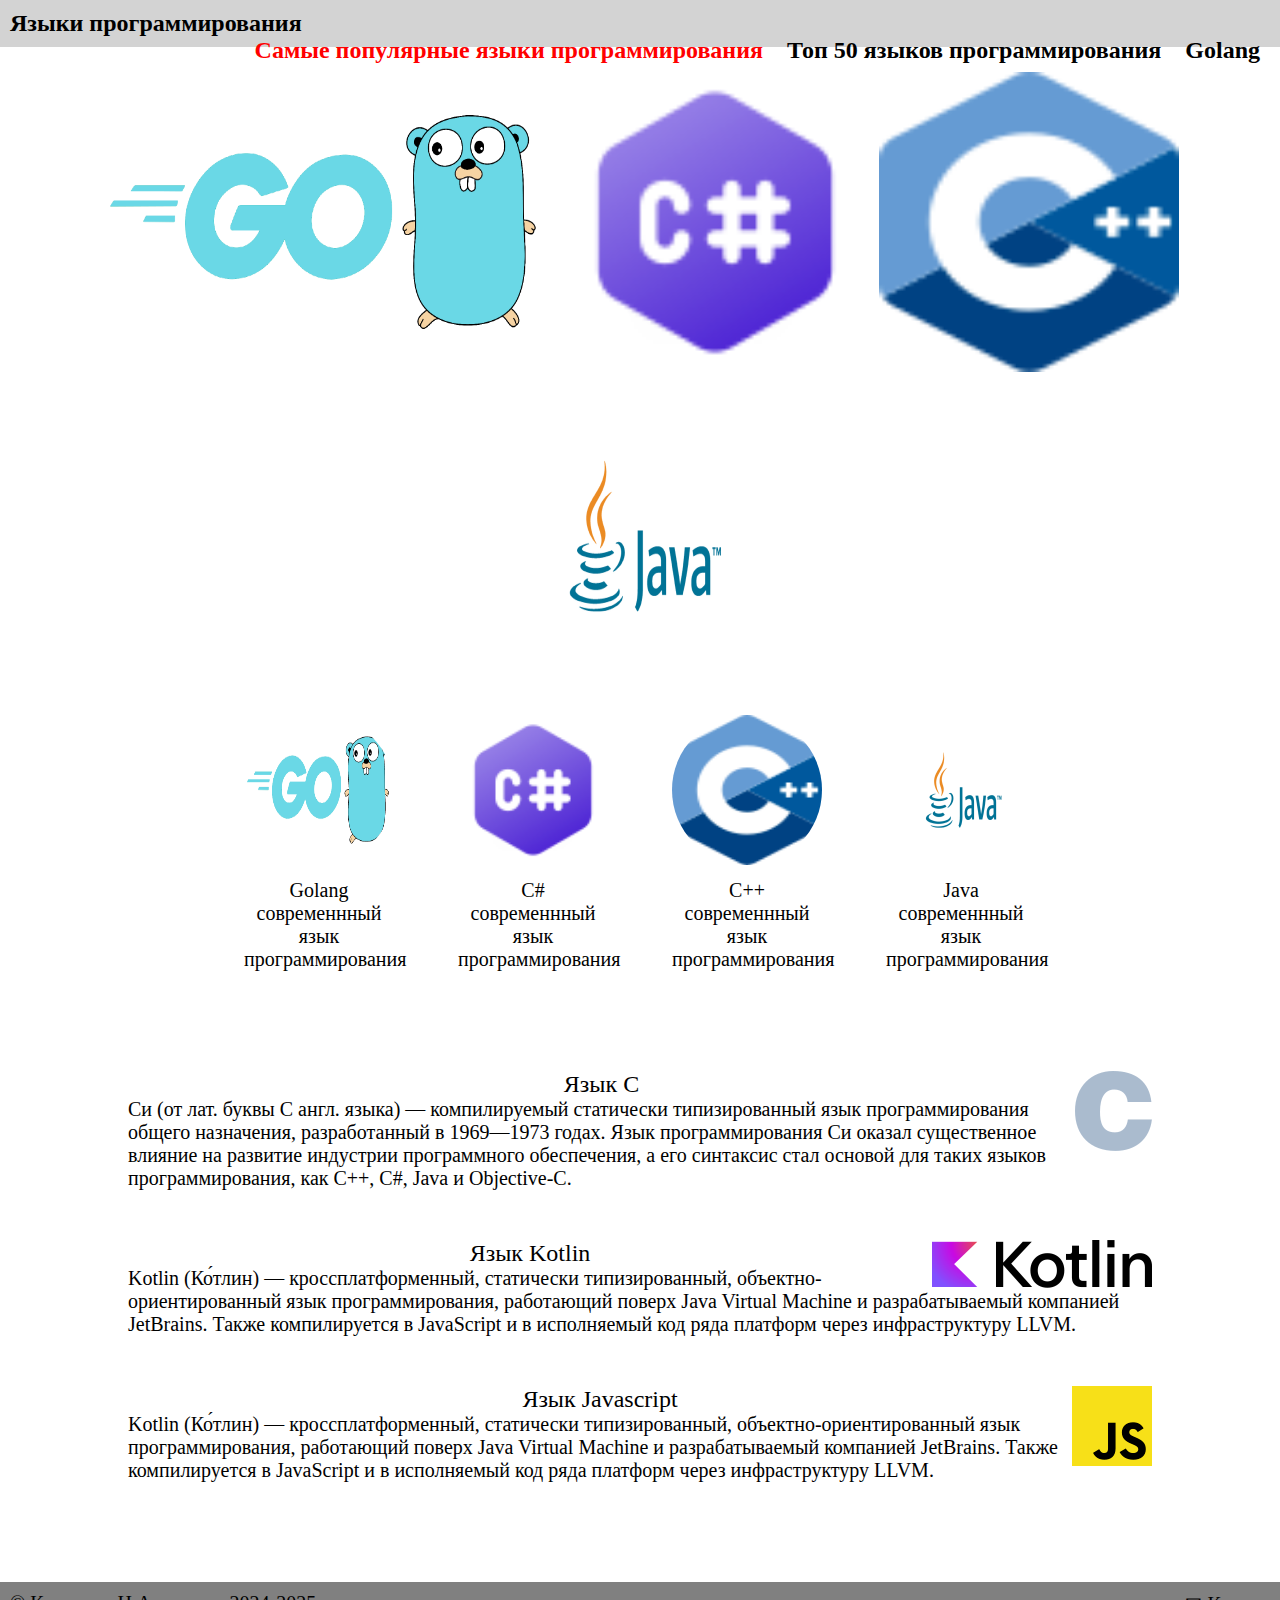
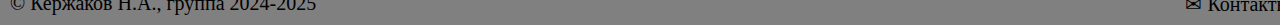
==== index.html @ 20d0cb8d "update" ====
<!DOCTYPE html>
<html lang="en">
<head>
    <meta charset="UTF-8">
    <link rel="stylesheet" type="text/css" href="styles/style.css">
    <title>Main</title>
</head>
<body>
  <div class="header">
    <span class="title">Языки программирования</span>
    <div class="menu-items">
      <a href="mainPage.html" class="active">Самые популярные языки программирования</a>
      <a href="langList.html">Топ 50 языков программирования</a>
      <a href="golang.html">Golang</a>
    </div>
  </div>
  <div class="main">
    <div class="images">
      <img src="./image/golang.png" alt="GO">
      <img src="./image/c%23.png" alt="C#">
      <img src="./image/c++.png" alt="C++">
      <img src="./image/java.png" alt="Java">
    </div>
    <div class="logos">
      <div class="logo-item">
        <div class="logo-img">
          <img src="image/golang.png" alt="go">
        </div>
        <div class="logo-text text">
          Golang современнный язык программирования
        </div>
      </div>
      <div class="logo-item">
        <div class="logo-img">
          <img src="image/c%23.png" alt="C#">
        </div>
        <div class="logo-text text">
          C# современнный язык программирования
        </div>
      </div>
      <div class="logo-item">
        <div class="logo-img">
          <img src="image/c++.png" alt="C#">
        </div>
        <div class="logo-text text">
          C++ современнный язык программирования
        </div>
      </div>
      <div class="logo-item">
        <div class="logo-img">
          <img src="image/java.png" alt="C#">
        </div>
        <div class="logo-text text">
          Java современнный язык программирования
        </div>
      </div>
    </div>
    <div class="items">
      <div class="item">
        <img src="image/c.png" alt="C"><div class="text">
          <div class="item-header">
            <span class="item-title">Язык C</span>
          </div>
          <div class="item-text">
              <span>Си (от лат. буквы C англ. языка) — компилируемый статически типизированный язык программирования общего назначения,
              разработанный в 1969—1973 годах.
              Язык программирования Си оказал существенное влияние на развитие индустрии программного обеспечения, а его синтаксис стал основой
              для таких языков программирования, как C++, C#, Java и Objective-C.
              </span>
          </div>
        </div>
      </div>
      <div class="item">
          <img src="image/kotlin.png" alt="Kotlin"><div class="text">
          <div class="item-header">
            <span class="item-title">Язык Kotlin</span>
          </div>
          <div class="item-text">
              <span>Kotlin (Ко́тлин) — кроссплатформенный, статически типизированный, объектно-ориентированный язык программирования,
        работающий поверх Java Virtual Machine и разрабатываемый компанией JetBrains. Также компилируется в JavaScript и в исполняемый код
        ряда платформ через инфраструктуру LLVM.
              </span>
          </div>
        </div>
      </div>
      <div class="item">
        <img src="image/javascript.png" alt="Javascript"><div class="text">
        <div class="item-header">
          <span class="item-title">Язык Javascript</span>
        </div>
        <div class="item-text">
              <span>Kotlin (Ко́тлин) — кроссплатформенный, статически типизированный, объектно-ориентированный язык программирования,
        работающий поверх Java Virtual Machine и разрабатываемый компанией JetBrains. Также компилируется в JavaScript и в исполняемый код
        ряда платформ через инфраструктуру LLVM.
              </span>
        </div>
      </div>
      </div>
    </div>
  </div>
  <div class="footer">
    <span class="title">© Кержаков Н.А., группа 2024-2025</span>
    <span class="contacts">✉ Контакты</span>
  </div>
</body>
</html>
---- styles/style.css ----
body {
    margin: 0;
    padding: 0;
}

.header {
    display: block;
    width: 100%;
    background: lightgrey;
    padding: 10px;
    margin: 0;
    position: relative;
    box-sizing: border-box;
}

.title {
    font-size: 1.5em;
    font-weight: bold;
    display: inline-block;
}

.menu-items {
    box-sizing: border-box;
    margin: 0;
    padding: 0;
    float: right;
}

.menu-items a {
    text-decoration: none;
    color: black;
    font-weight: bold;
    font-size: 1.5em;
    /*margin: 0 10px;*/
    padding: 10px;
    box-sizing: border-box;
}

.menu-items a.active {
    color: red;
}

.images {
    text-align: center;
    margin-top: 20px;
}

.images img {
    display: inline-block;
    width: 300px;
    height: 300px;
    box-sizing: border-box;
    margin: 5px;
}

.images img:nth-child(1) {
    width: 450px;
}

.logos {
    display: block;
    text-align: center;
    margin-top: 20px;
}

.logo-item {
    display: inline-block;
    text-align: center;
    margin: 0 30px;
    vertical-align: top;
}

.logo-img img {
    border-radius: 50%;
    width: 150px;
    height: 150px;
}

.logo-text {
    display: block;
    font-size: 20px;
    text-align: center;
    width: 150px;
    margin-top: 10px;
}

.items {
    display: block;
    margin: 100px auto;
    box-sizing: border-box;
    width: 80%;
    height: auto;
}

.item {
    display: block;
    margin-top: 50px;
    width: 100%;
}

.item img {
    display: block;
    float: right;
}

.item-title {
    font-size: 24px;
    align-self: center;
    display: inline;
}

.item-header {
    display: block;
    text-align: center;
}

.item-text {
    display: block;
}

.item-text span {
    font-size: 20px;
}

.footer {
    display: block;
    background: gray;
    width: 100%;
    padding: 10px;
    height: auto;
}

.footer .title {
    font-size: 20px;
    font-weight: normal;
}

.footer .contacts {
    float: right;
    font-size: 20px;
}
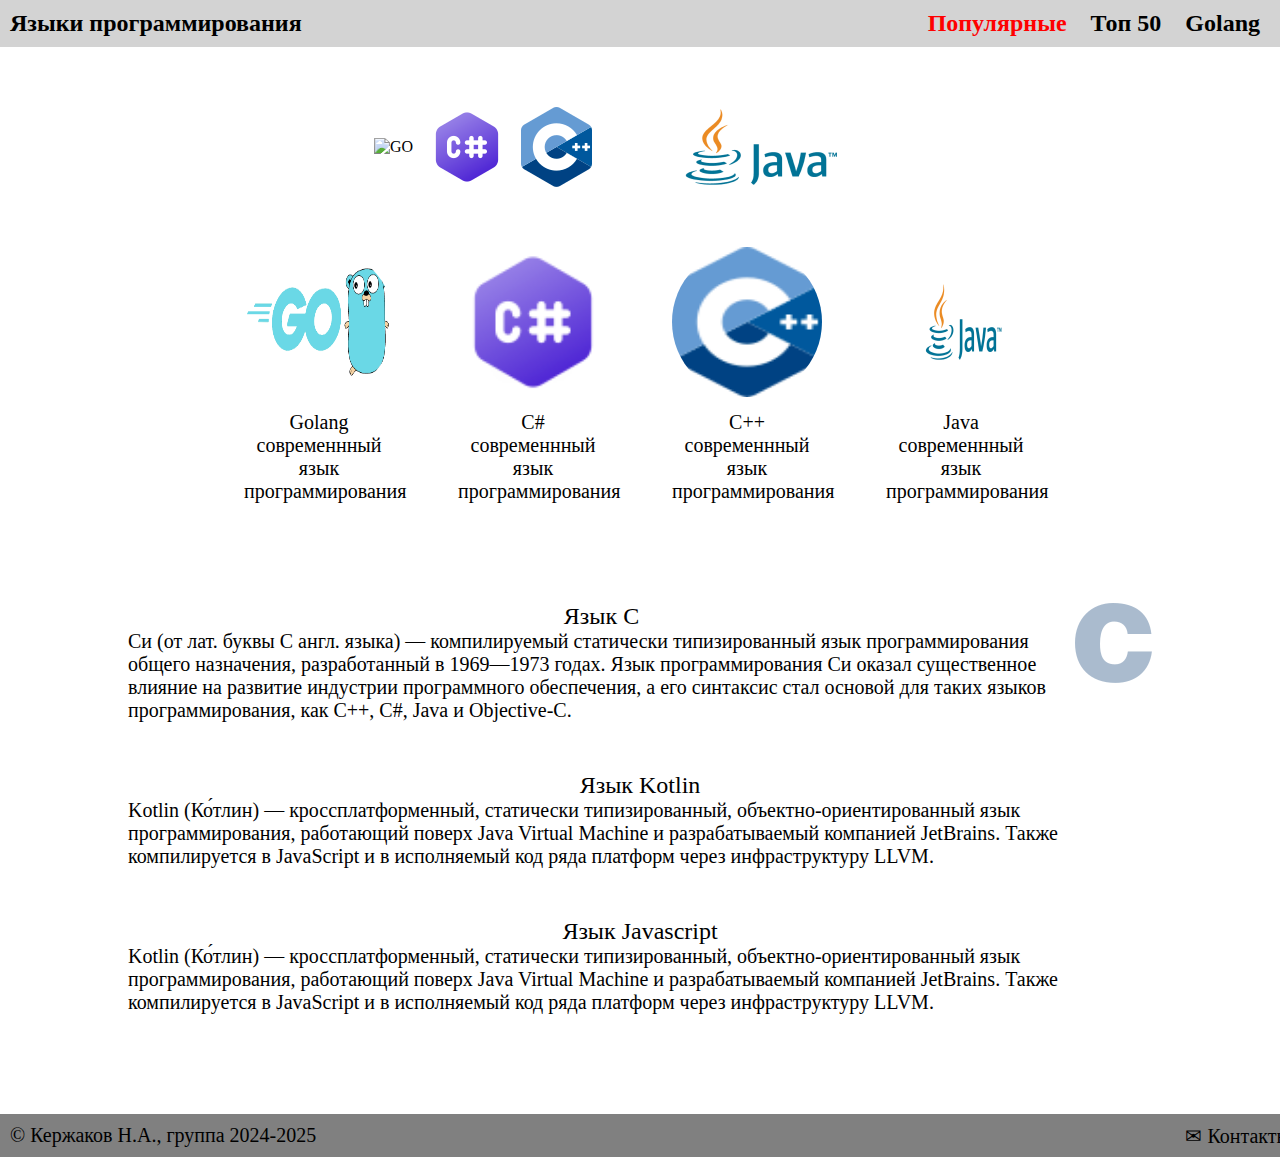
==== commit a00f9bdd: "update index" ====
--- a/index.html
+++ b/index.html
@@ -9,14 +9,14 @@
   <div class="header">
     <span class="title">Языки программирования</span>
     <div class="menu-items">
-      <a href="mainPage.html" class="active">Самые популярные языки программирования</a>
-      <a href="langList.html">Топ 50 языков программирования</a>
+      <a href="mainPage.html" class="active">Популярные</a>
+      <a href="langList.html">Топ 50</a>
       <a href="golang.html">Golang</a>
     </div>
   </div>
   <div class="main">
     <div class="images">
-      <img src="./image/golang.png" alt="GO">
+      <img src="./image/go.png" alt="GO">
       <img src="./image/c%23.png" alt="C#">
       <img src="./image/c++.png" alt="C++">
       <img src="./image/java.png" alt="Java">
@@ -71,7 +71,6 @@
         </div>
       </div>
       <div class="item">
-          <img src="image/kotlin.png" alt="Kotlin"><div class="text">
           <div class="item-header">
             <span class="item-title">Язык Kotlin</span>
           </div>
@@ -82,9 +81,7 @@
               </span>
           </div>
         </div>
-      </div>
       <div class="item">
-        <img src="image/javascript.png" alt="Javascript"><div class="text">
         <div class="item-header">
           <span class="item-title">Язык Javascript</span>
         </div>
--- a/styles/style.css
+++ b/styles/style.css
@@ -47,14 +47,15 @@
 
 .images img {
     display: inline-block;
-    width: 300px;
-    height: 300px;
+    max-width: 300px;
+    max-height: 300px;
     box-sizing: border-box;
     margin: 5px;
+    vertical-align: middle;
 }
 
 .images img:nth-child(1) {
-    width: 450px;
+    max-width: 300px;
 }
 
 .logos {
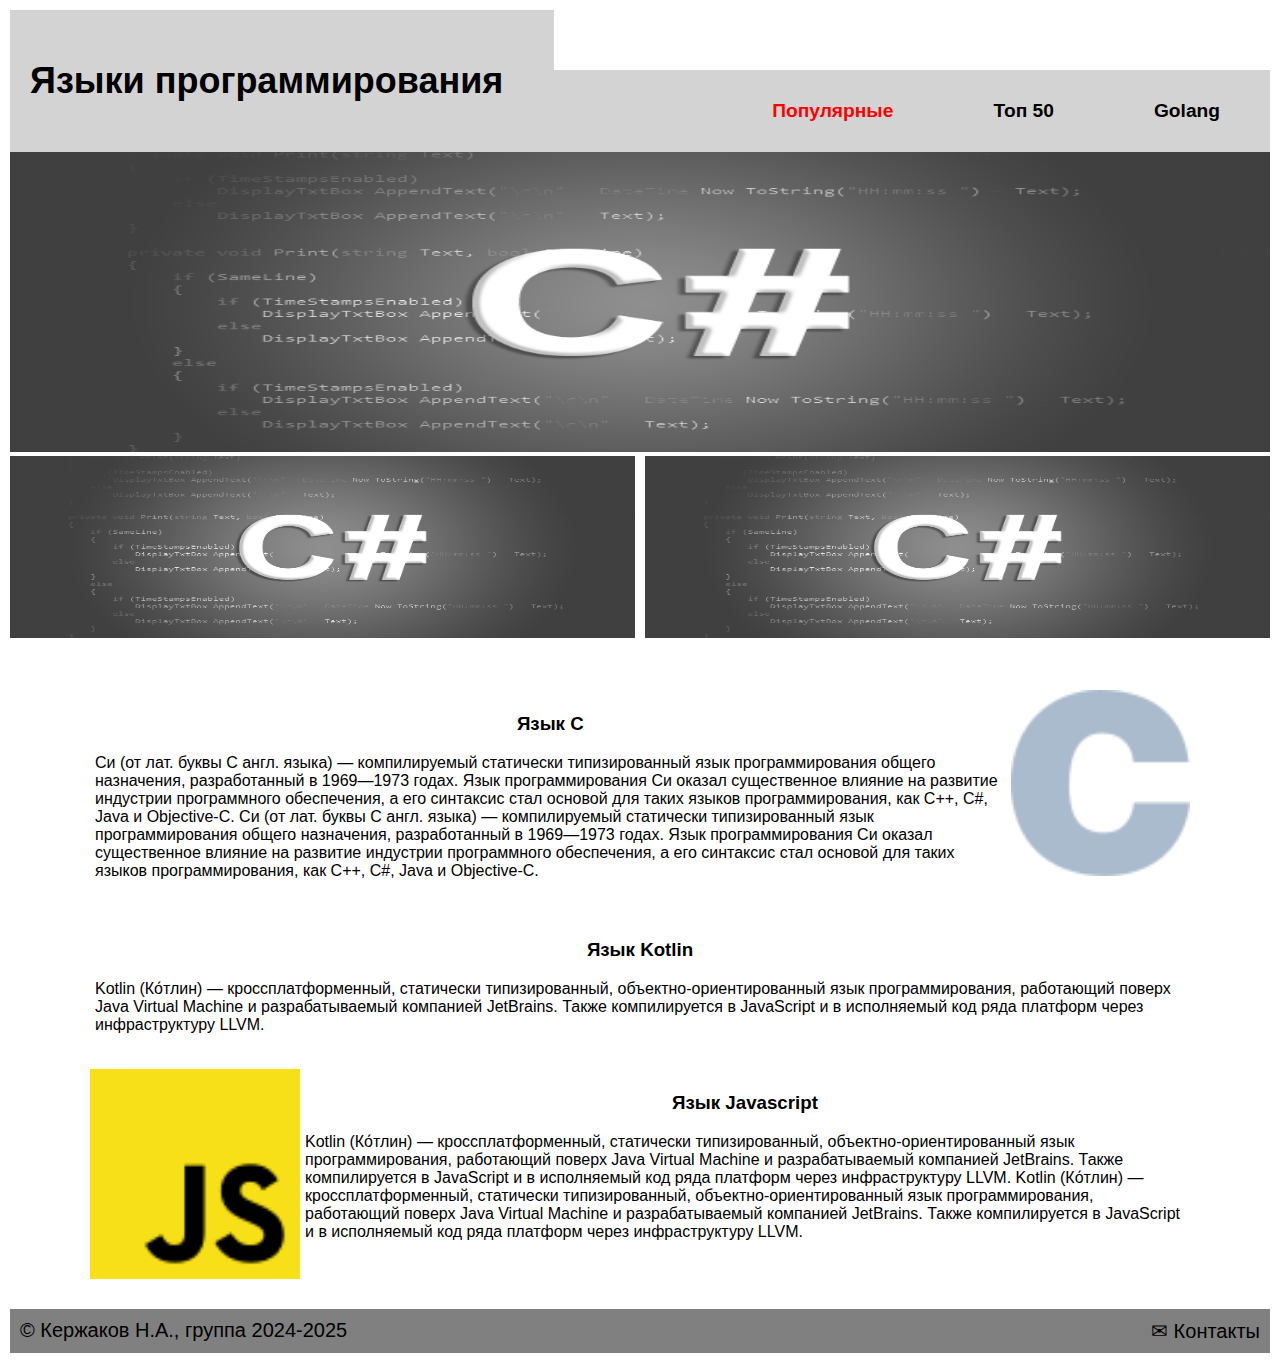
==== commit 34ba2a96: "lab4" ====
--- a/index.html
+++ b/index.html
@@ -1,103 +1,79 @@
 <!DOCTYPE html>
 <html lang="en">
 <head>
-    <meta charset="UTF-8">
-    <link rel="stylesheet" type="text/css" href="styles/style.css">
-    <title>Main</title>
+  <meta charset="UTF-8">
+  <link rel="stylesheet" type="text/css" href="./styles/style.css">
+  <title>Title</title>
 </head>
 <body>
-  <div class="header">
-    <span class="title">Языки программирования</span>
-    <div class="menu-items">
-      <a href="mainPage.html" class="active">Популярные</a>
-      <a href="langList.html">Топ 50</a>
-      <a href="golang.html">Golang</a>
+<header class="header">
+  <div class="logo">
+    <h2>Языки программирования</h2>
+  </div>
+  <nav class="menu">
+    <a href="#" class="menu-item active">Популярные</a>
+    <a href="#" class="menu-item">Топ 50</a>
+    <a href="#" class="menu-item">Golang</a>
+  </nav>
+</header>
+<main>
+  <div class="images">
+    <div class="block1">
+      <img src="./image/c%232.png" alt="Рисунок 1">
+    </div>
+    <div class="block2">
+      <img src="./image/c%232.png" alt="Рисунок 2">
+    </div>
+    <div class="block3">
+      <img src="./image/c%232.png" alt="Рисунок 3">
     </div>
   </div>
-  <div class="main">
-    <div class="images">
-      <img src="./image/go.png" alt="GO">
-      <img src="./image/c%23.png" alt="C#">
-      <img src="./image/c++.png" alt="C++">
-      <img src="./image/java.png" alt="Java">
-    </div>
-    <div class="logos">
-      <div class="logo-item">
-        <div class="logo-img">
-          <img src="image/golang.png" alt="go">
-        </div>
-        <div class="logo-text text">
-          Golang современнный язык программирования
-        </div>
-      </div>
-      <div class="logo-item">
-        <div class="logo-img">
-          <img src="image/c%23.png" alt="C#">
-        </div>
-        <div class="logo-text text">
-          C# современнный язык программирования
-        </div>
-      </div>
-      <div class="logo-item">
-        <div class="logo-img">
-          <img src="image/c++.png" alt="C#">
-        </div>
-        <div class="logo-text text">
-          C++ современнный язык программирования
-        </div>
-      </div>
-      <div class="logo-item">
-        <div class="logo-img">
-          <img src="image/java.png" alt="C#">
-        </div>
-        <div class="logo-text text">
-          Java современнный язык программирования
-        </div>
-      </div>
-    </div>
-    <div class="items">
-      <div class="item">
-        <img src="image/c.png" alt="C"><div class="text">
-          <div class="item-header">
-            <span class="item-title">Язык C</span>
-          </div>
-          <div class="item-text">
-              <span>Си (от лат. буквы C англ. языка) — компилируемый статически типизированный язык программирования общего назначения,
+  <div class="info">
+    <div class="info-block">
+      <div class="text">
+        <h3>Язык C</h3>
+        <span>
+                        Си (от лат. буквы C англ. языка) — компилируемый статически типизированный язык программирования общего назначения,
               разработанный в 1969—1973 годах.
               Язык программирования Си оказал существенное влияние на развитие индустрии программного обеспечения, а его синтаксис стал основой
               для таких языков программирования, как C++, C#, Java и Objective-C.
-              </span>
-          </div>
-        </div>
+                        Си (от лат. буквы C англ. языка) — компилируемый статически типизированный язык программирования общего назначения,
+              разработанный в 1969—1973 годах.
+              Язык программирования Си оказал существенное влияние на развитие индустрии программного обеспечения, а его синтаксис стал основой
+              для таких языков программирования, как C++, C#, Java и Objective-C.
+                    </span>
       </div>
-      <div class="item">
-          <div class="item-header">
-            <span class="item-title">Язык Kotlin</span>
-          </div>
-          <div class="item-text">
-              <span>Kotlin (Ко́тлин) — кроссплатформенный, статически типизированный, объектно-ориентированный язык программирования,
+      <img src="./image/c.png" alt="рисунок 1">
+    </div>
+    <div class="info-block">
+      <div class="text">
+        <h3>Язык Kotlin</h3>
+        <span>
+                        Kotlin (Ко́тлин) — кроссплатформенный, статически типизированный, объектно-ориентированный язык программирования,
         работающий поверх Java Virtual Machine и разрабатываемый компанией JetBrains. Также компилируется в JavaScript и в исполняемый код
         ряда платформ через инфраструктуру LLVM.
-              </span>
-          </div>
-        </div>
-      <div class="item">
-        <div class="item-header">
-          <span class="item-title">Язык Javascript</span>
-        </div>
-        <div class="item-text">
-              <span>Kotlin (Ко́тлин) — кроссплатформенный, статически типизированный, объектно-ориентированный язык программирования,
+                    </span>
+      </div>
+    </div>
+    <div class="info-block">
+      <div class="text">
+        <h3>Язык Javascript</h3>
+        <span>
+                        Kotlin (Ко́тлин) — кроссплатформенный, статически типизированный, объектно-ориентированный язык программирования,
         работающий поверх Java Virtual Machine и разрабатываемый компанией JetBrains. Также компилируется в JavaScript и в исполняемый код
         ряда платформ через инфраструктуру LLVM.
-              </span>
-        </div>
+                        Kotlin (Ко́тлин) — кроссплатформенный, статически типизированный, объектно-ориентированный язык программирования,
+        работающий поверх Java Virtual Machine и разрабатываемый компанией JetBrains. Также компилируется в JavaScript и в исполняемый код
+        ряда платформ через инфраструктуру LLVM.
+                    </span>
       </div>
-      </div>
+      <img src="./image/javascript.png" alt="рисунок 1">
     </div>
   </div>
-  <div class="footer">
-    <span class="title">© Кержаков Н.А., группа 2024-2025</span>
-    <span class="contacts">✉ Контакты</span>
-  </div>
+</main>
+<footer>
+  <span class="title">© Кержаков Н.А., группа 2024-2025</span>
+  <span class="contacts">✉ Контакты</span>
+</footer>
 </body>
 </html>--- a/styles/style.css
+++ b/styles/style.css
@@ -1,142 +1,216 @@
 body {
+    display: flex;
+    flex-direction: column;
+    margin: 0;
+    width: 100%;
+    min-height: 100%;
+    font-family: Arial, sans-serif;
+    box-sizing: border-box;
+    padding: 10px;
+}
+
+header {
+    height: 20%;
+}
+
+.header {
+    display: flex;
+    align-items: flex-end;
+    width: 100%;
+}
+
+.logo {
+    display: flex;
+    flex-direction: column;
+    justify-content: center;
+    width: 50%;
+    font-size: 1.5em;
+    background-color: #d3d3d3;
+    font-weight: bold;
+    padding: 20px;
+    box-sizing: border-box;
+}
+
+.menu {
+    width: 66.6%;
+    display: flex;
+    flex-direction: row;
+    justify-content: flex-end;
+    align-items: flex-end;
+    background-color: #d3d3d3;
+    height: 50%;
+    margin-top: auto;
+}
+
+.menu-item {
+    text-decoration: none;
+    color: black;
+    font-size: 1.2em;
+    font-weight: bold;
+    padding: 30px 50px;
+}
+
+.menu-item.active {
+    color: red;
+}
+
+main {
+    box-sizing: border-box;
+    min-height: 100%;
+    width: 100%;
+}
+
+.images {
+    position: static;
+    display: grid;
+    width: auto;
+    grid-template-columns: 1fr 1fr;
+    grid-template-rows: 1fr 1fr;
+    grid-column-gap: 10px;
+}
+
+img {
+    width: 100%;
+    max-height: 300px;
     margin: 0;
     padding: 0;
 }
 
-.header {
-    display: block;
-    width: 100%;
-    background: lightgrey;
+img:nth-child(2), img:nth-child(3) {
+    height: 100px;
+}
+
+.block1 {
+    grid-column: 1 / 3;
+    text-align: center;
+}
+
+.block2 {
+    text-align: center;
+}
+
+.block2 img {
+    height: 60%;
+}
+
+.block3 {
+    text-align: center;
+}
+
+.block3 img {
+    height: 60%;
+}
+
+
+.info {
+    margin: -100px 80px 30px;
+}
+
+.text h3 {
+    text-align: center;
+}
+
+.info-block {
+    display: flex;
+    margin-top: 30px;
+}
+
+.info-block img {
+    height: 100%;
+}
+
+footer {
+    display: flex;
+    justify-content: space-between;
+    background: gray;
+    vertical-align: center;
     padding: 10px;
-    margin: 0;
-    position: relative;
-    box-sizing: border-box;
-}
-
-.title {
-    font-size: 1.5em;
-    font-weight: bold;
-    display: inline-block;
-}
-
-.menu-items {
-    box-sizing: border-box;
-    margin: 0;
-    padding: 0;
-    float: right;
-}
-
-.menu-items a {
-    text-decoration: none;
-    color: black;
-    font-weight: bold;
-    font-size: 1.5em;
-    /*margin: 0 10px;*/
-    padding: 10px;
-    box-sizing: border-box;
-}
-
-.menu-items a.active {
-    color: red;
-}
-
-.images {
-    text-align: center;
-    margin-top: 20px;
-}
-
-.images img {
-    display: inline-block;
-    max-width: 300px;
-    max-height: 300px;
-    box-sizing: border-box;
-    margin: 5px;
-    vertical-align: middle;
-}
-
-.images img:nth-child(1) {
-    max-width: 300px;
-}
-
-.logos {
-    display: block;
-    text-align: center;
-    margin-top: 20px;
-}
-
-.logo-item {
-    display: inline-block;
-    text-align: center;
-    margin: 0 30px;
-    vertical-align: top;
-}
-
-.logo-img img {
-    border-radius: 50%;
-    width: 150px;
-    height: 150px;
-}
-
-.logo-text {
-    display: block;
-    font-size: 20px;
-    text-align: center;
-    width: 150px;
-    margin-top: 10px;
-}
-
-.items {
-    display: block;
-    margin: 100px auto;
-    box-sizing: border-box;
-    width: 80%;
+    width: 100%;
     height: auto;
-}
-
-.item {
-    display: block;
-    margin-top: 50px;
-    width: 100%;
-}
-
-.item img {
-    display: block;
-    float: right;
-}
-
-.item-title {
-    font-size: 24px;
-    align-self: center;
-    display: inline;
-}
-
-.item-header {
-    display: block;
-    text-align: center;
-}
-
-.item-text {
-    display: block;
-}
-
-.item-text span {
-    font-size: 20px;
-}
-
-.footer {
-    display: block;
-    background: gray;
-    width: 100%;
-    padding: 10px;
-    height: auto;
-}
-
-.footer .title {
+    flex: 0 0 auto;
+    box-sizing: border-box;
+}
+
+footer .title {
     font-size: 20px;
     font-weight: normal;
 }
 
-.footer .contacts {
+.info-block:nth-child(3) {
+    flex-direction: row-reverse;
+}
+
+.text {
+    margin: 5px
+}
+
+.info-img {
+    width: 60%;
+}
+
+footer .contacts {
     float: right;
     font-size: 20px;
-}+}
+
+@media (max-width: 1200px) {
+    .header {
+        display: block;
+        white-space: wrap;
+        width: 100%;
+    }
+
+    .logo {
+        display: block;
+        text-align: center;
+        align-items: center;
+        width: 100%;
+    }
+
+    .menu {
+        display: grid;
+        margin: auto;
+        text-align: center;
+        grid-template-columns: repeat(2, 0.5fr);
+        grid-template-rows: repeat(2, 0.5fr);
+        width: 100%;
+    }
+
+    .menu-item:nth-child(3) {
+        text-align: center;
+    }
+
+    .a {
+        display: block;
+    }
+
+    .images {
+        grid-template-columns: 1fr;
+        grid-template-rows: repeat(3, 1fr);
+    }
+
+    .menu a:nth-child(3) {
+        grid-column: 1 / 3;
+        text-align: center;
+    }
+
+    .block1 {
+        grid-column: unset;
+    }
+
+    .block2 img {
+        height: 100%;
+    }
+
+    .block3 img {
+        height: 100%;
+    }
+
+    .info {
+        margin: 10px auto;
+    }
+
+    .info-block {
+        display: block;
+    }
+}
